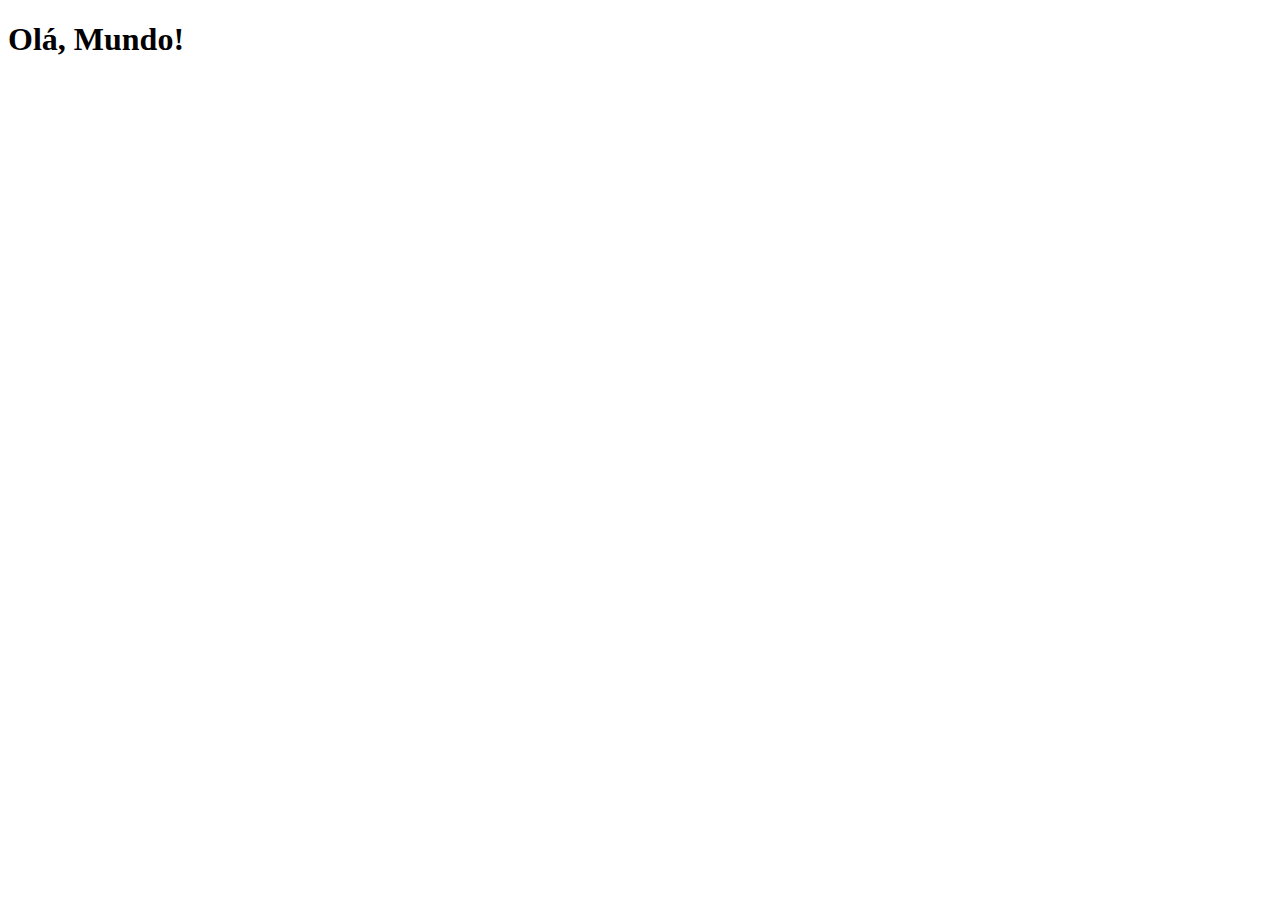
==== index.html @ e4bdba89 "aula 1" ====
<!DOCTYPE html>
<html lang="pt-br">
<head>
    <meta charset="UTF-8">
    <meta http-equiv="X-UA-Compatible" content="IE=edge">
    <meta name="viewport" content="width=device-width, initial-scale=1.0">
    <link rel="shortcut icon" href="favicon.ico" type="image/x-icon">
    <title>Projeto Redes Sociais</title>
</head>
<body>
    <h1>Olá, Mundo!</h1>
</body>
</html>
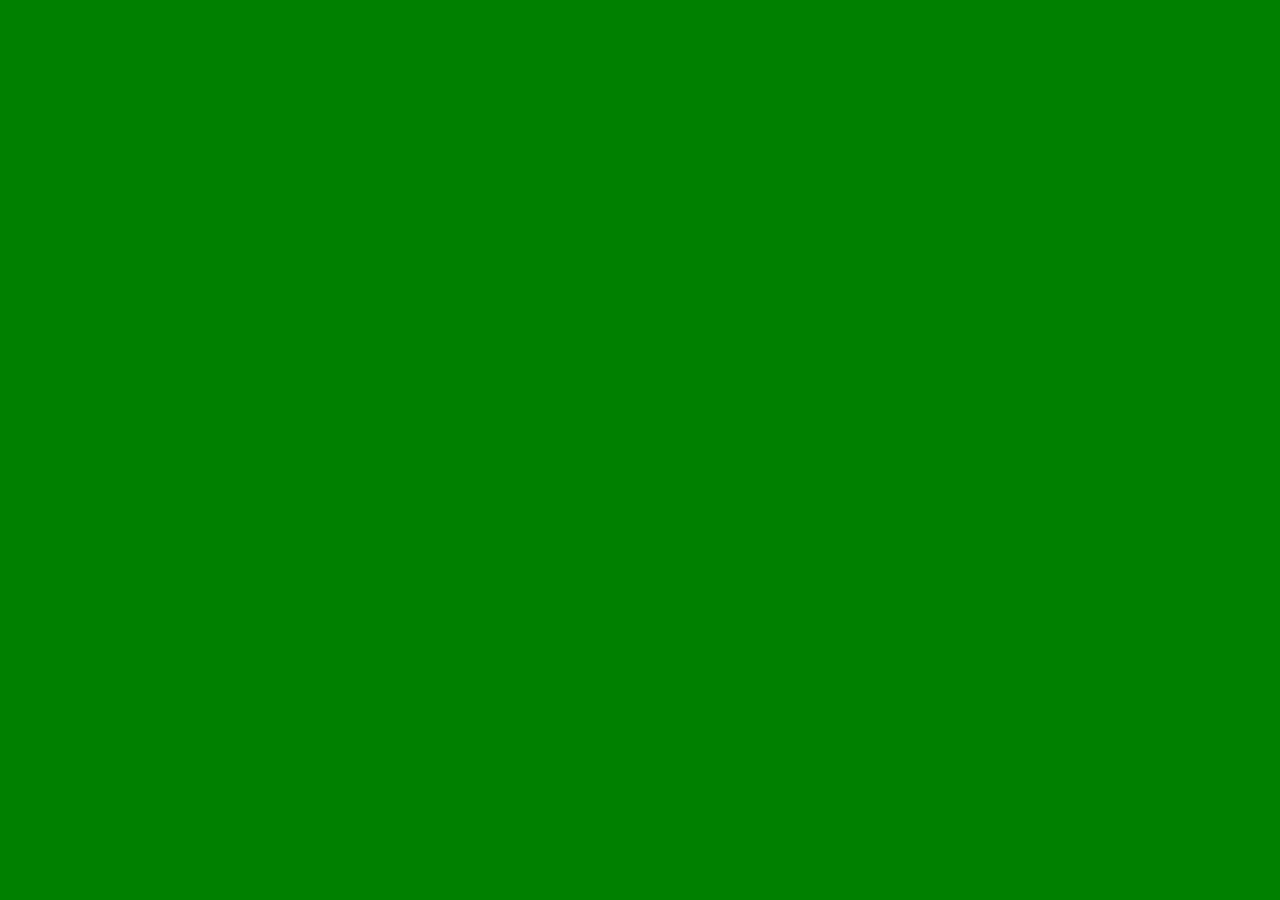
==== commit 794864f9: "atualizado" ====
--- a/index.html
+++ b/index.html
@@ -5,9 +5,18 @@
     <meta http-equiv="X-UA-Compatible" content="IE=edge">
     <meta name="viewport" content="width=device-width, initial-scale=1.0">
     <link rel="shortcut icon" href="favicon.ico" type="image/x-icon">
+    <link rel="stylesheet" href="estilos/style.css">
     <title>Projeto Redes Sociais</title>
 </head>
 <body>
-    <h1>Olá, Mundo!</h1>
+    <main>
+        <section id="telefone">
+
+        </section>
+        <section id="redes-sociais">
+
+        </section>
+
+    </main>
 </body>
 </html>--- a/estilos/style.css
+++ b/estilos/style.css
@@ -0,0 +1,19 @@
+@charset "UTF-8";
+
+* {
+    margin: 0px;
+    padding: 0px;
+    font-family: Arial, Helvetica, sans-serif;
+}
+
+html, body {
+    height: 100vh;
+    width: 100vw;
+    background-color: black;
+}
+
+main {
+    position: relative;
+    height: 100vh;
+    background-color: green;
+}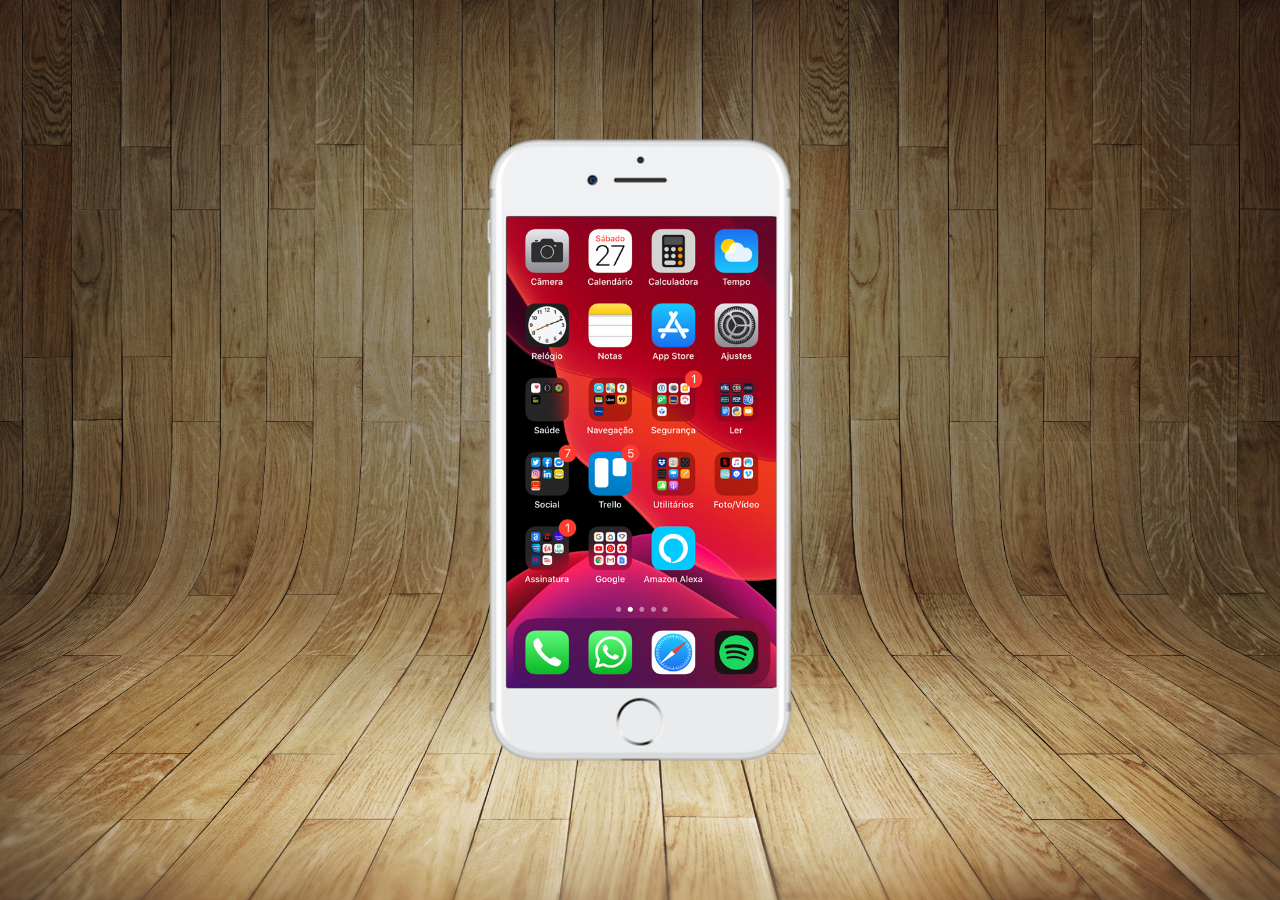
==== commit 2f5fbd46: "criei a tela home" ====
--- a/index.html
+++ b/index.html
@@ -11,7 +11,7 @@
 <body>
     <main>
         <section id="telefone">
-
+            <iframe src="home.html" name="tela" id="tela" frameborder="0"></iframe>
         </section>
         <section id="redes-sociais">
 
--- a/estilos/style.css
+++ b/estilos/style.css
@@ -12,8 +12,32 @@
     background-color: black;
 }
 
+body {
+    background: url('../imagens/fundo-madeira.jpg') no-repeat top center;
+    background-size: cover;
+    background-attachment: fixed;
+}
+
 main {
     position: relative;
     height: 100vh;
-    background-color: green;
+}
+
+section#telefone {
+    position: absolute;
+    top: 50%;
+    left: 50%;
+    transform: translate(-50%,-50%);
+
+    height: 627px;
+    width: 311px;
+    background: url('../imagens/frame-iphone.png') no-repeat;
+}
+
+iframe#tela {
+    position: relative;
+    top: 80px;
+    left: 22px;
+    width: 270px;
+    height: 471px;
 }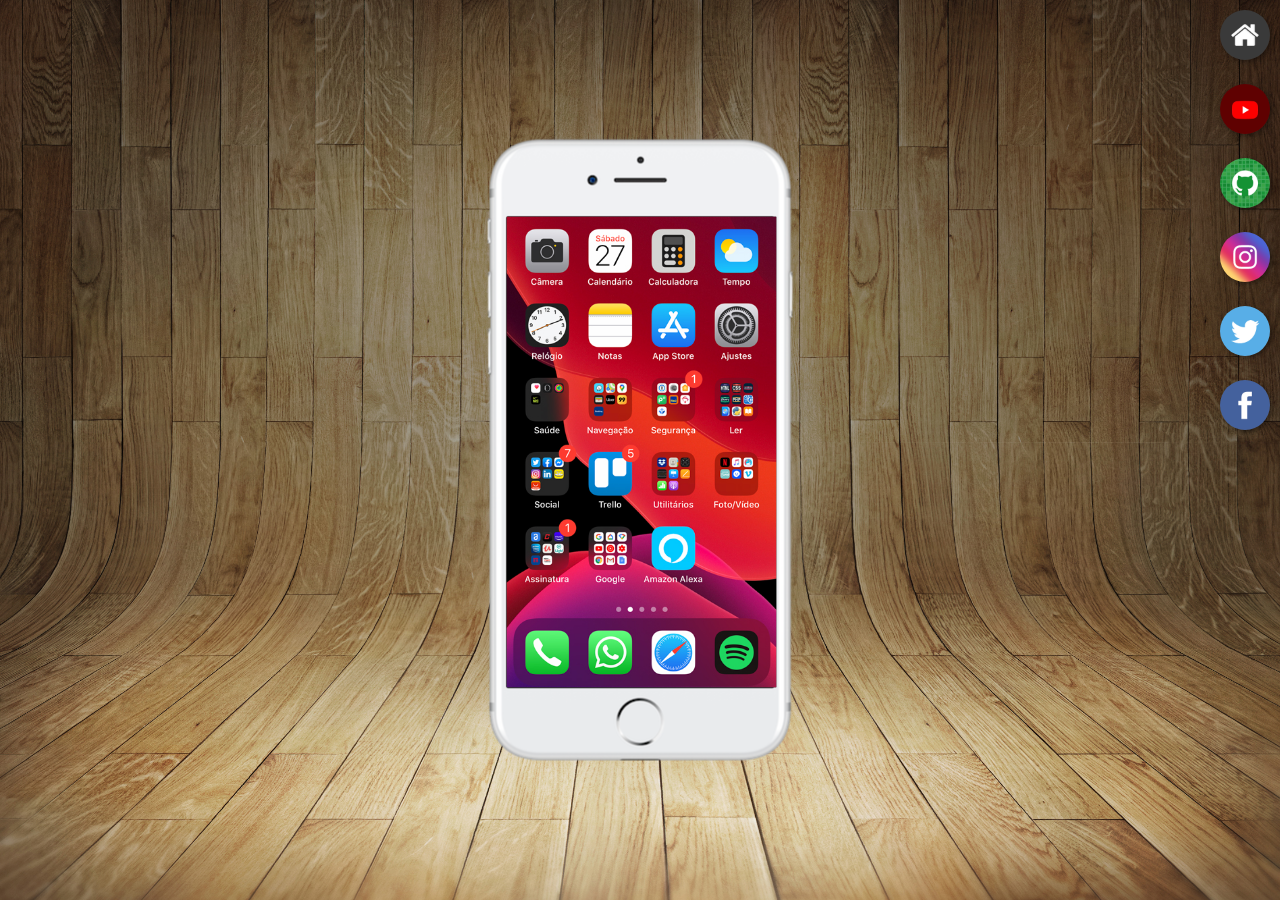
==== commit 2223ccca: "botões das redes sociais" ====
--- a/index.html
+++ b/index.html
@@ -14,7 +14,12 @@
             <iframe src="home.html" name="tela" id="tela" frameborder="0"></iframe>
         </section>
         <section id="redes-sociais">
-
+            <a href="#" target="tela"><img src="imagens/logo-home.jpg" alt="Home"></a><br>
+            <a href="#" target="tela"><img src="imagens/logo-youtube.jpg" alt="Youtube"></a><br>
+            <a href="#" target="tela"><img src="imagens/logo-github.jpg" alt="Github"></a><br>
+            <a href="#" target="tela"><img src="imagens/logo-instagram.jpg" alt="Instagram"></a><br>
+            <a href="#" target="tela"><img src="imagens/logo-twitter.jpg" alt="Twitter"></a><br>
+            <a href="#" target="tela"><img src="imagens/logo-facebook.jpg" alt="Facebook"></a><br>
         </section>
 
     </main>
--- a/estilos/style.css
+++ b/estilos/style.css
@@ -40,4 +40,23 @@
     left: 22px;
     width: 270px;
     height: 471px;
+}
+
+section#redes-sociais {
+    text-align: right;
+}
+
+section#redes-sociais img {
+    width: 50px;
+    margin: 10px;
+    border-radius: 50%;
+    box-shadow: 2px 2px 5px rgba(0, 0, 0, 0.4);
+    box-sizing: border-box;
+}
+
+section#redes-sociais img:hover {
+    border: 2px solid rgba(255, 255, 255, 0.6);
+    transform: translate(-3px, -3px);
+    box-shadow: 5px 5px 10px rgba(0, 0, 0, 0.6);
+    transition: transform .3s, border 1s;
 }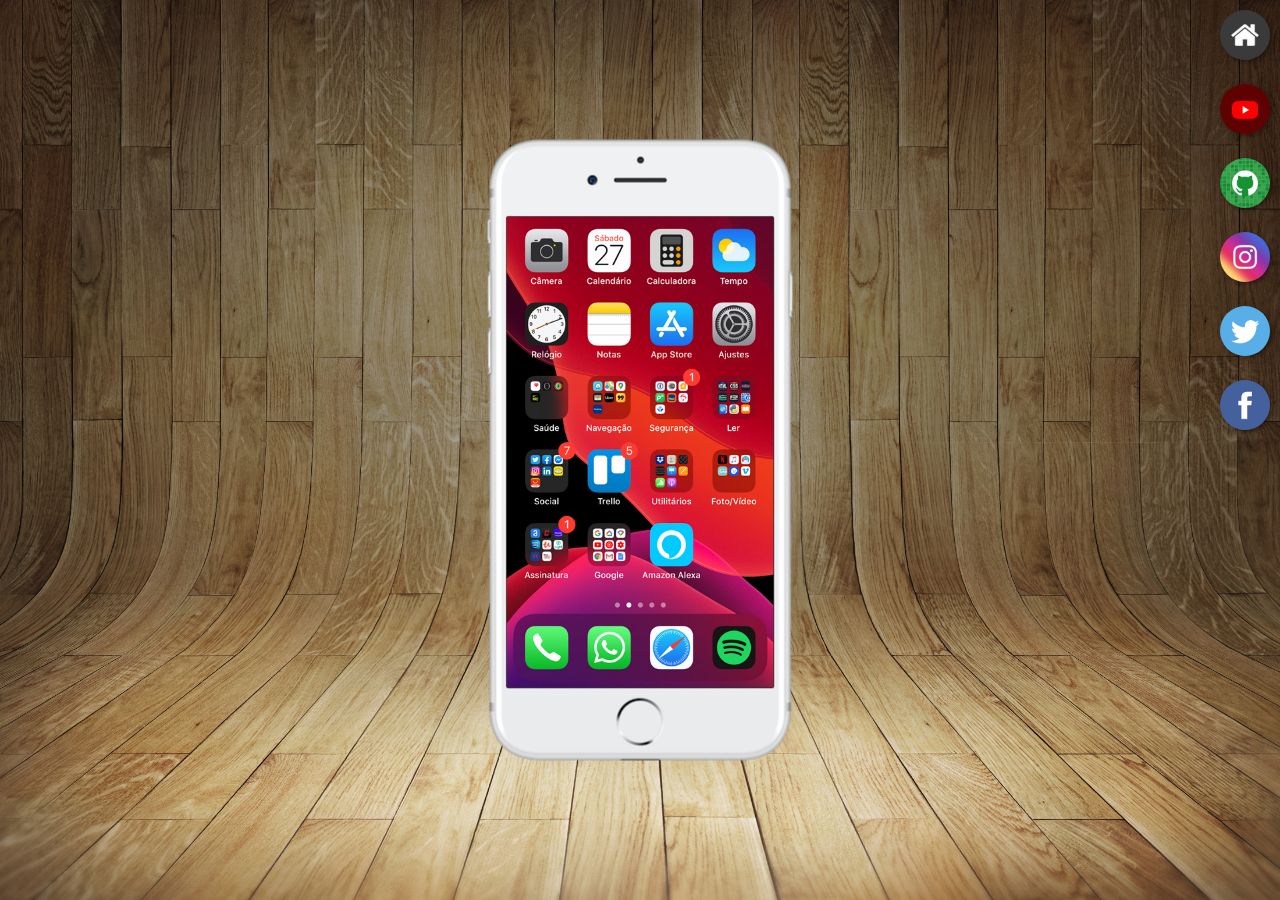
==== commit 70901027: "atualização" ====
--- a/index.html
+++ b/index.html
@@ -15,11 +15,11 @@
         </section>
         <section id="redes-sociais">
             <a href="#" target="tela"><img src="imagens/logo-home.jpg" alt="Home"></a><br>
-            <a href="#" target="tela"><img src="imagens/logo-youtube.jpg" alt="Youtube"></a><br>
-            <a href="#" target="tela"><img src="imagens/logo-github.jpg" alt="Github"></a><br>
-            <a href="#" target="tela"><img src="imagens/logo-instagram.jpg" alt="Instagram"></a><br>
-            <a href="#" target="tela"><img src="imagens/logo-twitter.jpg" alt="Twitter"></a><br>
-            <a href="#" target="tela"><img src="imagens/logo-facebook.jpg" alt="Facebook"></a><br>
+            <a href="youtube.html" target="tela"><img src="imagens/logo-youtube.jpg" alt="Youtube"></a><br>
+            <a href="github.html" target="tela"><img src="imagens/logo-github.jpg" alt="Github"></a><br>
+            <a href="instagram.html" target="tela"><img src="imagens/logo-instagram.jpg" alt="Instagram"></a><br>
+            <a href="twitter.html" target="tela"><img src="imagens/logo-twitter.jpg" alt="Twitter"></a><br>
+            <a href="facebook.html" target="tela"><img src="imagens/logo-facebook.jpg" alt="Facebook"></a><br>
         </section>
 
     </main>
--- a/estilos/style.css
+++ b/estilos/style.css
@@ -38,7 +38,7 @@
     position: relative;
     top: 80px;
     left: 22px;
-    width: 270px;
+    width: 267px;
     height: 471px;
 }
 
